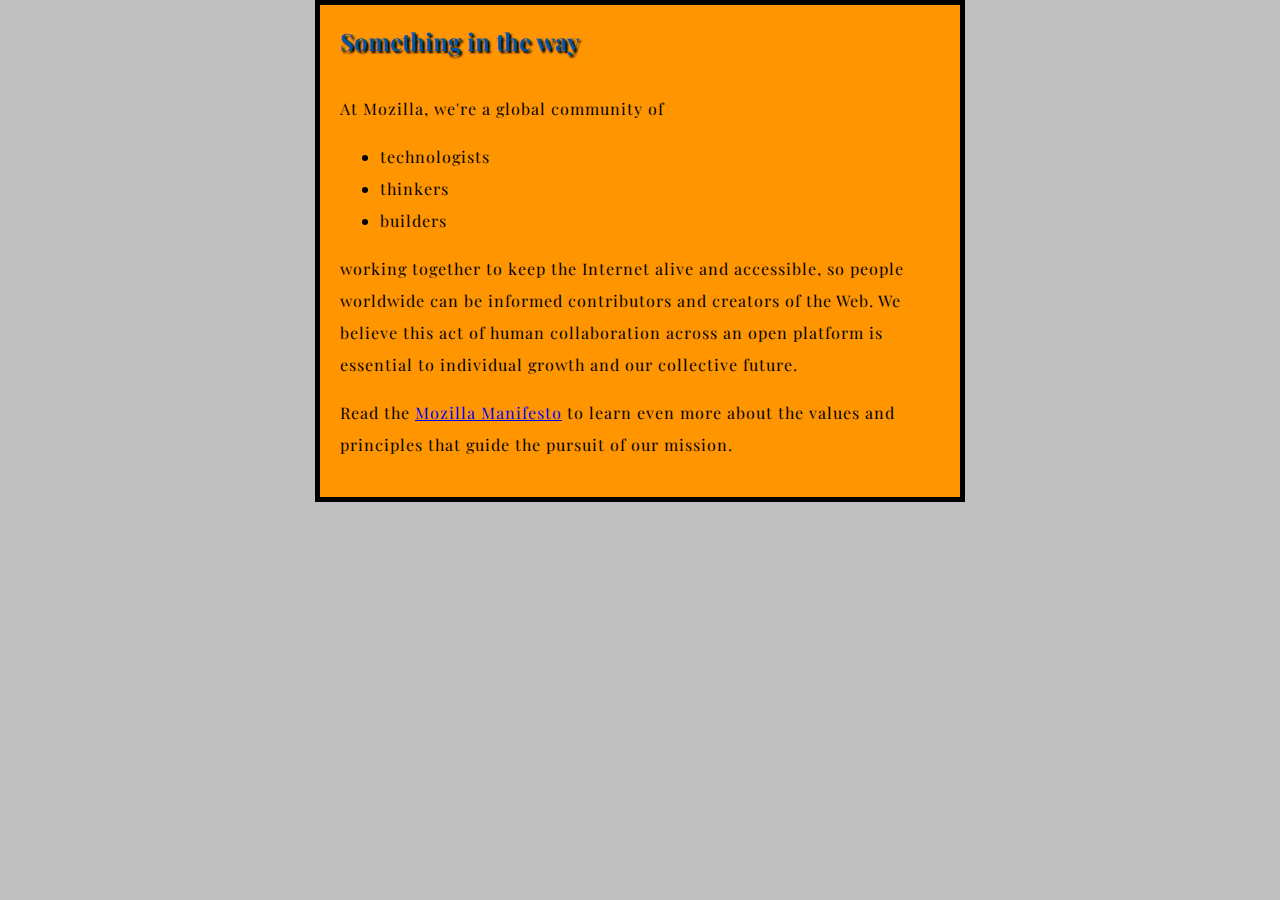
==== HomePage.html @ 1788703a "added .css + formatting" ====
<!DOCTYPE html>
<html>

<head>
    <meta charset="utf-8">
    <title>My test page</title>
    <link href="styles/style.css" rel="stylesheet">
    <link href="https://fonts.googleapis.com/css2?family=Playfair+Display&display=swap" rel="stylesheet">
</head>

<body>

    <h1>Something in the way</h1>


    <p>At Mozilla, we're a global community of</p>

    <ul>
        <li>technologists</li>
        <li>thinkers</li>
        <li>builders</li>
    </ul>

    <p>working together to keep the Internet alive and accessible, so people worldwide can be informed contributors and
        creators of the Web. We believe this act of human collaboration across an open platform is essential to
        individual
        growth and our collective future.</p>


    <p>Read the <a href="https://www.mozilla.org/en-US/about/manifesto/">Mozilla Manifesto</a> to learn even more about
        the values and principles that guide the pursuit of our mission.</p>

</body>

</html>
---- styles/style.css ----
html {
    font-size: 12px;
    /* px means "pixels": the base font size is now 10 pixels high  */
    font-family: "Playfair Display", serif;
    /* this should be the rest of the output you got from Google fonts */
    background-color: #BFBFBF;
}

h1 {
    margin: 0;
    padding: 20px 0;
    color: #00539F;
    text-shadow: 2px 2px 2px black;
}

p,
li {
    font-size: 16px;
    line-height: 2;
    letter-spacing: 1px;
}

body {
    width: 600px;
    margin: 0 auto;
    background-color: #FF9500;
    padding: 0 20px 20px 20px;
    border: 5px solid black;
}

img {
    display: block;
    margin: 0 auto;
}
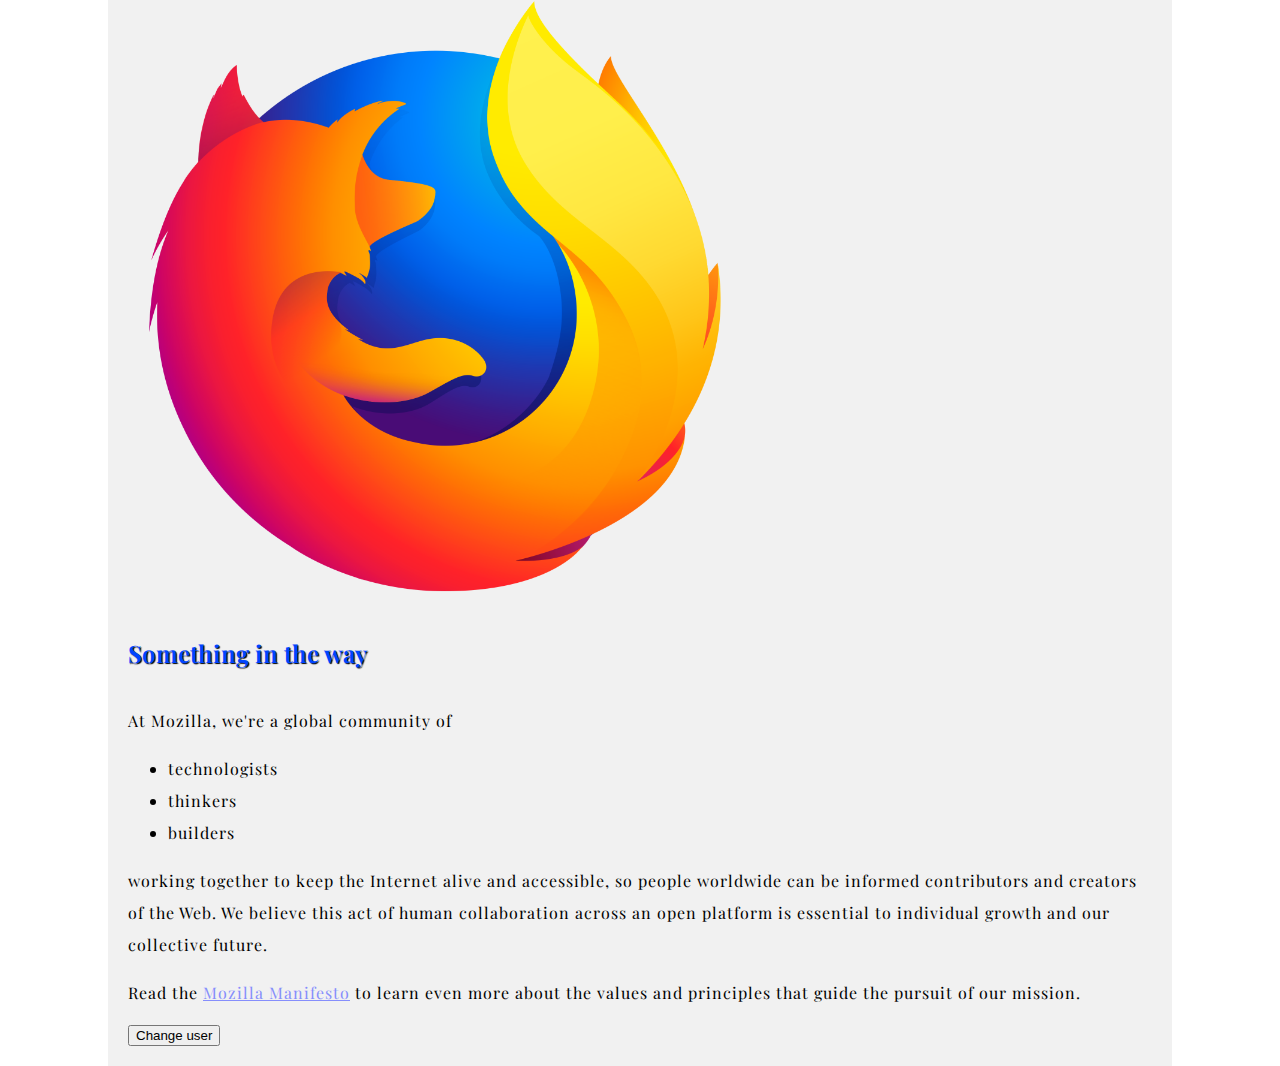
==== commit 8966aeb5: "added dark theme auto switch" ====
--- a/HomePage.html
+++ b/HomePage.html
@@ -10,6 +10,7 @@
 
 <body>
 
+    <img src="images/test_img.png" width="60%">
     <h1>Something in the way</h1>
 
 
@@ -30,6 +31,8 @@
     <p>Read the <a href="https://www.mozilla.org/en-US/about/manifesto/">Mozilla Manifesto</a> to learn even more about
         the values and principles that guide the pursuit of our mission.</p>
 
+    <button>Change user</button>
+    <script src="scripts/main.js"></script>
 </body>
 
 </html>--- a/styles/style.css
+++ b/styles/style.css
@@ -3,14 +3,15 @@
     /* px means "pixels": the base font size is now 10 pixels high  */
     font-family: "Playfair Display", serif;
     /* this should be the rest of the output you got from Google fonts */
-    background-color: #BFBFBF;
+    background-color: #ffffff;
+    height: 100%
 }
 
 h1 {
     margin: 0;
     padding: 20px 0;
-    color: #00539F;
-    text-shadow: 2px 2px 2px black;
+    color: #0044ff;
+    text-shadow: 1px 1px 1px rgb(0, 0, 0);
 }
 
 p,
@@ -21,14 +22,32 @@
 }
 
 body {
-    width: 600px;
+    color: #000000;
+    width: 80%;
+    min-height: 97%;
     margin: 0 auto;
-    background-color: #FF9500;
+    background-color: #f1f1f1;
     padding: 0 20px 20px 20px;
-    border: 5px solid black;
 }
 
-img {
-    display: block;
-    margin: 0 auto;
+
+a {
+    color: rgb(134, 142, 252);
+}
+
+@media (prefers-color-scheme: dark) {
+    html {
+        background-color: #000000;
+    }
+
+    h1 {
+
+        color: #4d7cff;
+        text-shadow: 2px 2px 2px rgb(110, 110, 110);
+    }
+
+    body {
+        color: #eee;
+        background: #111111;
+    }
 }